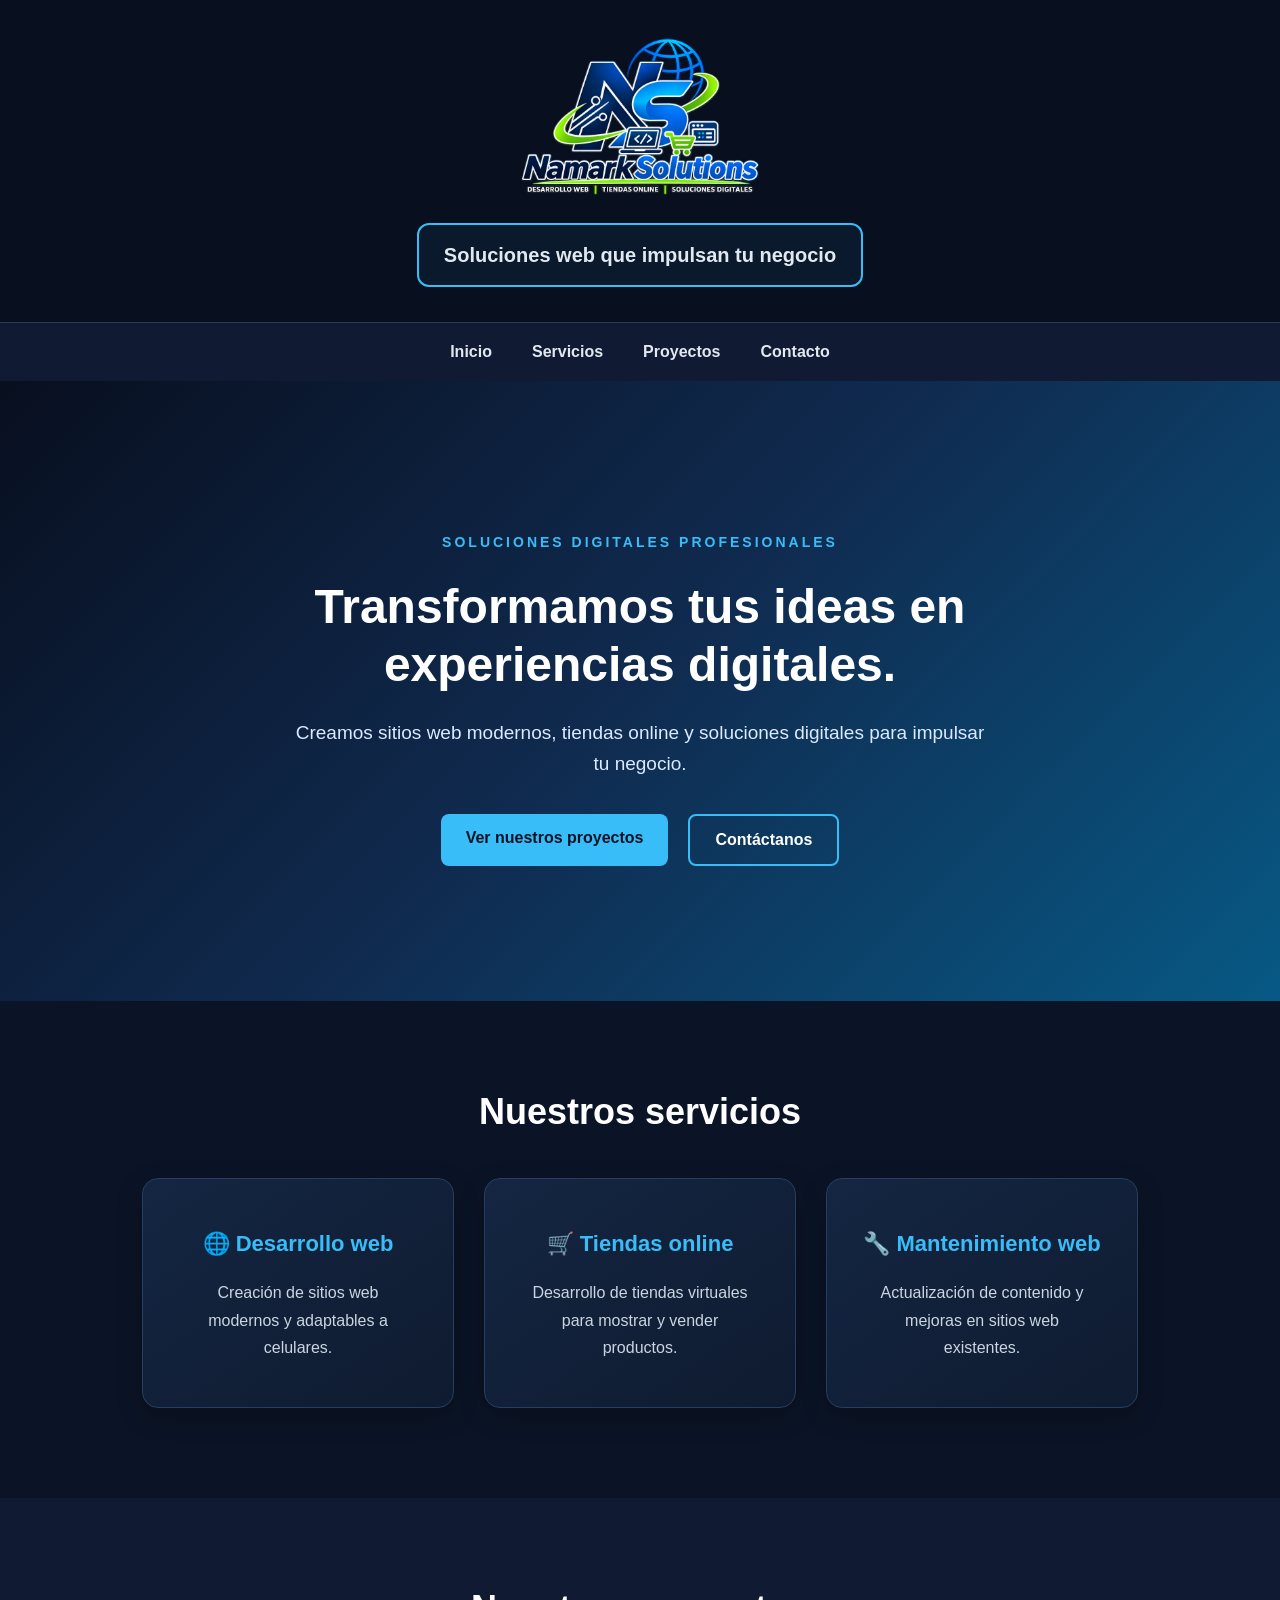
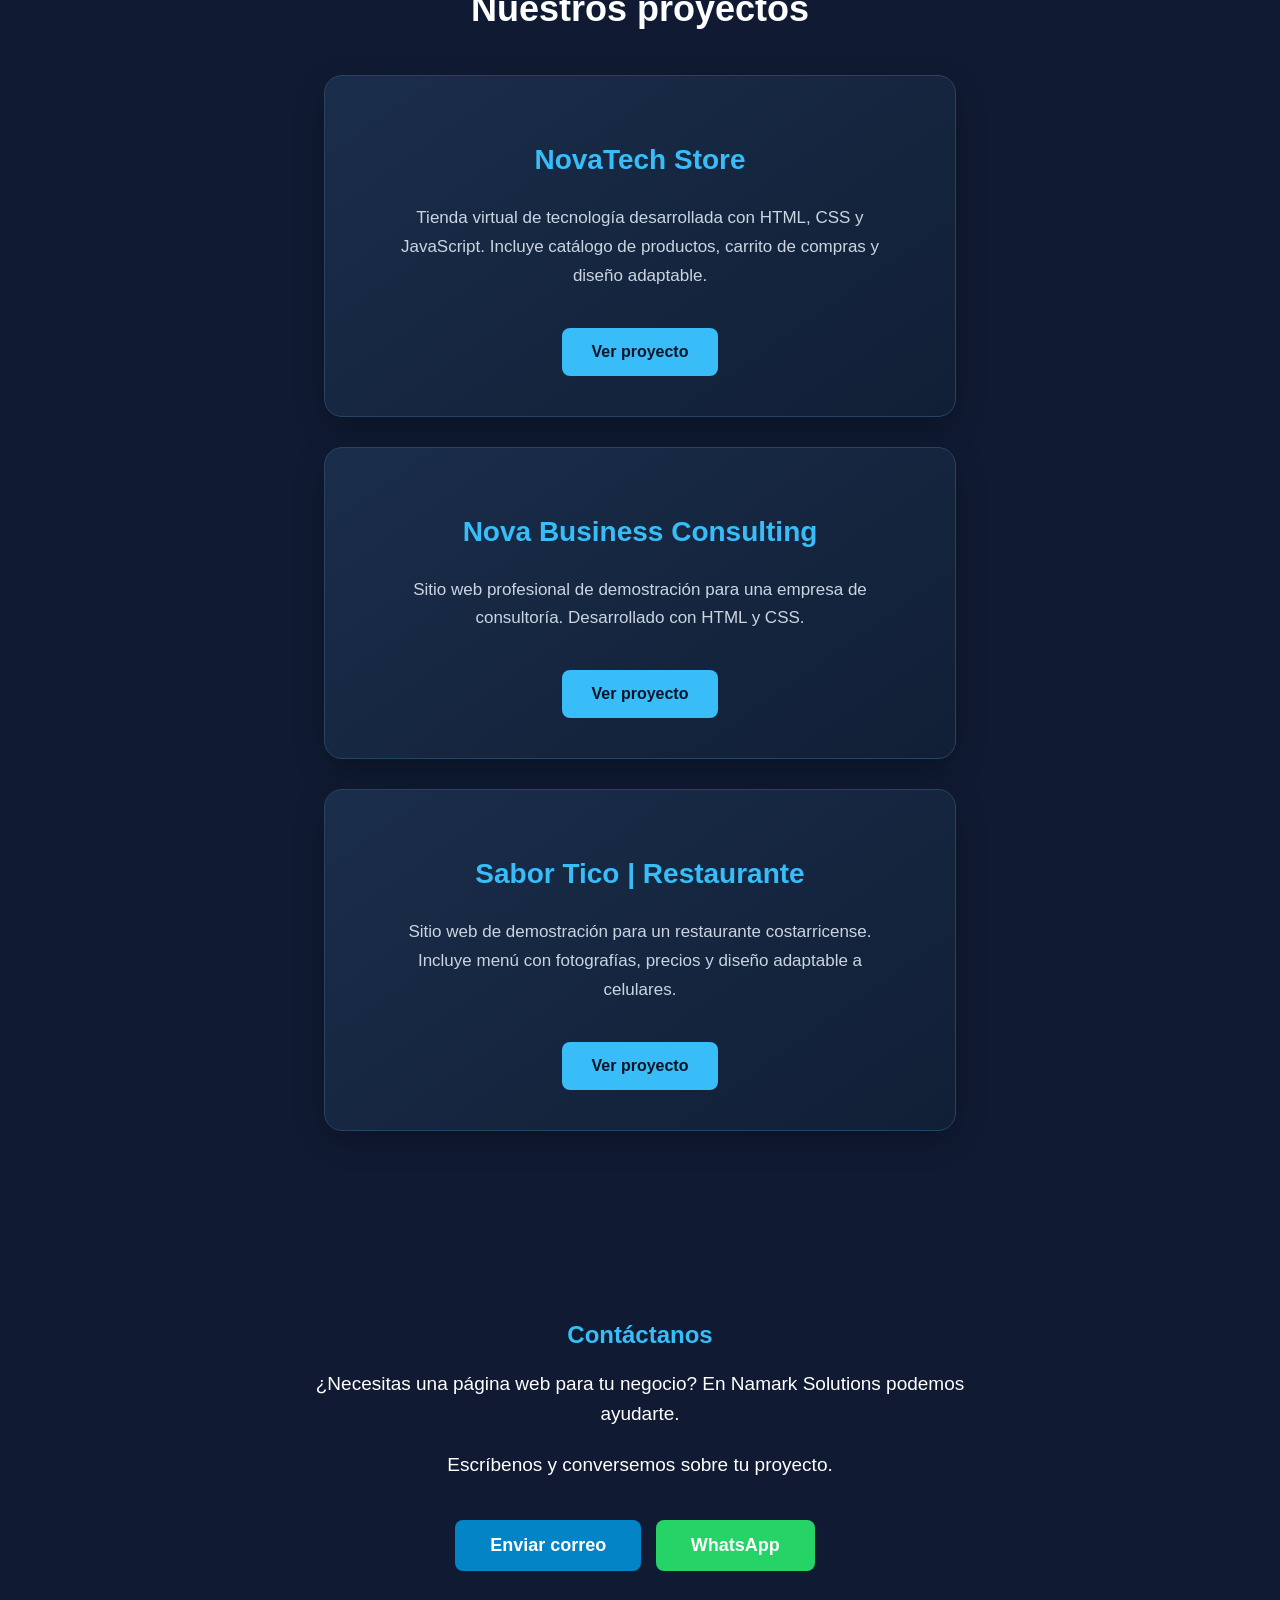
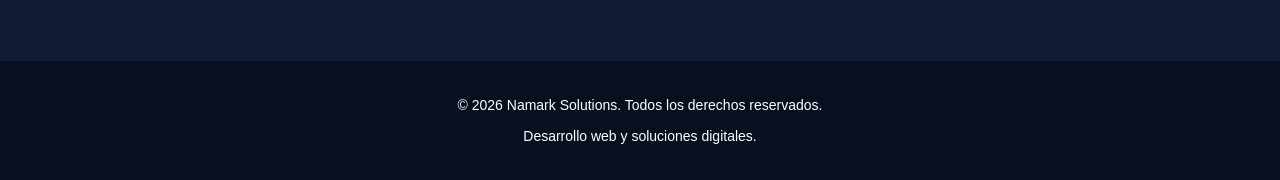
==== index.html @ 32bb74ec "Agregar Sabor Tico al portafolio principal" ====
<!DOCTYPE html>
<html lang="es">
<head>
    <meta charset="UTF-8">
    <meta name="viewport" content="width=device-width, initial-scale=1.0">
    <title>Namark Solutions | Desarrollo Web</title>
    <link rel="stylesheet" href="style.css">
</head>
<body>

    
<!-- Encabezado -->
<header>
    <img src="img/logo-namark.png"
         alt="Logotipo de Namark Solutions"
         class="logo">

    <h1>Namark Solutions</h1>
    <p>Soluciones web que impulsan tu negocio</p>
</header>


    <!-- Menú de navegación -->
    <nav>
        <a href="#inicio">Inicio</a>
        <a href="#servicios">Servicios</a>
        <a href="#proyectos">Proyectos</a>
        <a href="#contacto">Contacto</a>
    </nav>

    <main>

        <!-- Sección de inicio -->
       
<section id="inicio" class="hero">
    <div class="hero-contenido">

        <p class="hero-etiqueta">
            SOLUCIONES DIGITALES PROFESIONALES
        </p>

        <h2>
            Transformamos tus ideas
            en experiencias digitales.
        </h2>

        <p class="hero-descripcion">
            Creamos sitios web modernos, tiendas online
            y soluciones digitales para impulsar tu negocio.
        </p>

        <div class="hero-botones">
            <a href="#proyectos" class="btn-principal">
                Ver nuestros proyectos
            </a>

            <a href="#contacto" class="btn-secundario">
                Contáctanos
            </a>
        </div>

    </div>
</section>


        <!-- Nuestros servicios -->
        <section id="servicios">
            <h2>Nuestros servicios</h2>

            <div class="servicios-contenedor">

                <div class="servicio">
                    <h3>🌐 Desarrollo web</h3>
                    <p>
                        Creación de sitios web modernos
                        y adaptables a celulares.
                    </p>
                </div>

                <div class="servicio">
                    <h3>🛒 Tiendas online</h3>
                    <p>
                        Desarrollo de tiendas virtuales
                        para mostrar y vender productos.
                    </p>
                </div>

                <div class="servicio">
                    <h3>🔧 Mantenimiento web</h3>
                    <p>
                        Actualización de contenido y mejoras
                        en sitios web existentes.
                    </p>
                </div>

            </div>
        </section>

        <!-- Nuestros proyectos -->
        <section id="proyectos">
            <h2>Nuestros proyectos</h2>

            <div class="proyecto">
                <h3>NovaTech Store</h3>

                <p>
                    Tienda virtual de tecnología desarrollada
                    con HTML, CSS y JavaScript.
                    Incluye catálogo de productos,
                    carrito de compras y diseño adaptable.
                </p>

                <a href="https://markuh45.github.io/novatech-store/"
                   target="_blank"
                   rel="noopener noreferrer">
                    Ver proyecto
                </a>
            </div>

            <div class="proyecto">
    <h3>Nova Business Consulting</h3>

    <p>
        Sitio web profesional de demostración
        para una empresa de consultoría.
        Desarrollado con HTML y CSS.
    </p>

    <a href="proyecto-01/index.html"
       target="_blank"
       rel="noopener noreferrer">
        Ver proyecto
    </a>
</div>
<div class="proyecto">
    <h3>Sabor Tico | Restaurante</h3>
    <p>
        Sitio web de demostración para un restaurante
        costarricense. Incluye menú con fotografías,
        precios y diseño adaptable a celulares.
    </p>
    <a href="restaurante-demo/index.html"
       target="_blank"
       rel="noopener noreferrer">
        Ver proyecto
    </a>
</div>
        </section>

<!-- Sección de contacto -->
<section id="contacto">
    <h2>Contáctanos</h2>

    <p>
        ¿Necesitas una página web para tu negocio?
        En Namark Solutions podemos ayudarte.
    </p>

    <p>
        Escríbenos y conversemos sobre tu proyecto.
    </p>

    <a href="mailto:namarksolutions@gmail.com">
        Enviar correo
    </a>
    
<a href="https://wa.me/50684200561?text=Hola%2C%20me%20interesa%20conocer%20sus%20servicios."
   target="_blank"
   rel="noopener noreferrer"
   class="btn-whatsapp">
    WhatsApp
</a>

</section>

    </main>

<!-- Pie de página -->
<footer>
    <p>© 2026 Namark Solutions. Todos los derechos reservados.</p>
    <p>Desarrollo web y soluciones digitales.</p>
</footer>

</body>
</html>
---- style.css ----
/* =================================
   ESTILOS GENERALES
================================= */

body {
    margin: 0;
    font-family: Arial, sans-serif;
    background-color: #f3f6fb;
    color: #14213d;
    text-align: center;
}

p {
    font-size: 20px;
    line-height: 1.6;
    padding: 0 20px;
}


/* =================================
   ENCABEZADO
================================= */


header {
    background-color: #080f1f;
    padding: 30px 20px;
    text-align: center;
}

header .logo {
    display: block;
    width: 260px;
    max-width: 100%;
    height: auto;
    margin: 0 auto 15px;
}


header h1 {
    display: none;
    background: none;
    color: #38bdf8;
    font-size: 36px;
    padding: 10px;
    margin: 0;
    letter-spacing: 1px;
}

header p {
    color: #cbd5e1;
    font-size: 15px;
    margin: 5px 0;
}


/* =================================
   MENU DE NAVEGACION
================================= */

nav {
    background-color: #101b33;
    padding: 20px;
    display: flex;
    justify-content: center;
    gap: 40px;
    flex-wrap: wrap;
    border-top: 1px solid #263b5c;
}

nav a {
    color: #e2e8f0;
    text-decoration: none;
    font-size: 16px;
    font-weight: bold;
    transition: all 0.3s ease;
}

nav a:hover {
    color: #38bdf8;
    transform: translateY(-2px);
}


/* =================================
   PORTADA PROFESIONAL
================================= */

.hero {
    min-height: 480px;
    display: flex;
    align-items: center;
    justify-content: center;
    padding: 70px 25px;
    background: linear-gradient(135deg, #080f1f, #102b50, #075985);
    color: white;
}

.hero-contenido {
    max-width: 850px;
    margin: auto;
}

.hero-etiqueta {
    color: #38bdf8;
    font-size: 14px;
    font-weight: bold;
    letter-spacing: 3px;
}

.hero h2 {
    color: white;
    font-size: 48px;
    line-height: 1.2;
    margin: 25px 0;
}

.hero-descripcion {
    color: #dbeafe;
    font-size: 19px;
    max-width: 700px;
    margin: auto;
}

.hero-botones {
    display: flex;
    justify-content: center;
    gap: 20px;
    flex-wrap: wrap;
    margin-top: 35px;
}

.btn-principal,
.btn-secundario {
    display: inline-block;
    padding: 15px 25px;
    border-radius: 8px;
    text-decoration: none;
    font-weight: bold;
    transition: all 0.3s ease;
}

.btn-principal {
    background-color: #38bdf8;
    color: #081426;
}

.btn-principal:hover {
    background-color: #0ea5e9;
    transform: translateY(-3px);
}

.btn-secundario {
    border: 2px solid #38bdf8;
    color: white;
}

.btn-secundario:hover {
    background-color: #38bdf8;
    color: #081426;
}


/* =================================
   SERVICIOS
================================= */

#servicios {
    padding: 90px 20px;
    background-color: #0b1426;
}

#servicios h2 {
    color: #ffffff;
    font-size: 36px;
    margin-top: 0;
    margin-bottom: 45px;
}

.servicios-contenedor {
    display: flex;
    justify-content: center;
    gap: 30px;
    flex-wrap: wrap;
    max-width: 1100px;
    margin: auto;
}

.servicio {
    background: linear-gradient(145deg, #142642, #0f1b30);
    color: white;
    padding: 30px 25px;
    width: 260px;
    border: 1px solid #263e60;
    border-radius: 16px;
    box-shadow: 0 8px 25px rgba(0, 0, 0, 0.25);
    transition: all 0.3s ease;
}

.servicio:hover {
    transform: translateY(-8px);
    border-color: #38bdf8;
    box-shadow: 0 12px 30px rgba(56, 189, 248, 0.15);
}

.servicio h3 {
    color: #38bdf8;
    font-size: 22px;
}

.servicio p {
    color: #cbd5e1;
    font-size: 16px;
    line-height: 1.7;
}


/* =================================
   PORTAFOLIO
================================= */

#proyectos {
    padding: 90px 20px;
    background-color: #101b33;
}

#proyectos h2 {
    color: #ffffff;
    font-size: 36px;
    margin-top: 0;
    margin-bottom: 45px;
}

.proyecto {
    background: linear-gradient(145deg, #1a2d4a, #111f36);
    color: white;
    max-width: 550px;
    margin: 30px auto;
    padding: 40px;
    border: 1px solid #294363;
    border-radius: 18px;
    box-shadow: 0 10px 30px rgba(0, 0, 0, 0.3);
    transition: all 0.3s ease;
}

.proyecto:hover {
    transform: translateY(-7px);
    border-color: #38bdf8;
}

.proyecto h3 {
    color: #38bdf8;
    font-size: 28px;
}

.proyecto p {
    color: #cbd5e1;
    font-size: 17px;
    line-height: 1.7;
}

.proyecto a {
    display: inline-block;
    background-color: #38bdf8;
    color: #081426;
    padding: 15px 30px;
    border-radius: 8px;
    text-decoration: none;
    font-weight: bold;
    margin-top: 20px;
    transition: all 0.3s ease;
}

.proyecto a:hover {
    background-color: #0ea5e9;
    transform: translateY(-3px);
}


/* =================================
   CONTACTO
================================= */

#contacto {
    background-color: #101b33;
    color: white;
    padding: 70px 20px;
    text-align: center;
}

#contacto h2 {
    color: #38bdf8;
    margin-top: 0;
}

#contacto p {
    font-size: 19px;
    max-width: 650px;
    margin: 20px auto;
}

#contacto a {
    display: inline-block;
    background-color: #0284c7;
    color: white;
    padding: 15px 35px;
    margin-top: 20px;
    border-radius: 8px;
    text-decoration: none;
    font-size: 18px;
    font-weight: bold;
    transition: background-color 0.3s;
}

#contacto a:hover {
    background-color: #0369a1;
}

/* =================================
   PIE DE PAGINA
================================= */

footer {
    background-color: #080f1f;
    color: #ffffff;
    padding: 25px 20px;
    text-align: center;
}

footer p {
    font-size: 14px;
    margin: 8px 0;
}

/* =================================
   DISEÑO PARA CELULARES
================================= */

@media (max-width: 600px) {

    header h1 {
        font-size: 29px;
    }

    nav {
        gap: 15px;
        padding: 15px 10px;
    }

    nav a {
        font-size: 14px;
    }

    .hero {
        min-height: 400px;
        padding: 50px 15px;
    }

    .hero h2 {
        font-size: 34px;
    }

    .hero-descripcion {
        font-size: 16px;
    }

    #servicios,
    #proyectos {
        padding: 55px 15px;
    }

    .servicio {
        width: 100%;
        max-width: 300px;
        box-sizing: border-box;
    }

    .proyecto {
        padding: 25px 15px;
        box-sizing: border-box;
    }

    #contacto {
        padding: 50px 15px;
    }

}


/* BOTON DE WHATSAPP */

.btn-whatsapp {
    display: inline-block;
    background-color: #25d366 !important;
    background-color: #25d366;
    color: #ffffff;
    padding: 15px 35px;
    margin: 20px 10px;
    border-radius: 8px;
    text-decoration: none;
    font-size: 18px;
    font-weight: bold;
    transition: all 0.3s ease;
}

.btn-whatsapp:hover {
    background-color: #128c4a;
    transform: translateY(-3px);
}



/* ANIMACION DEL ESLOGAN */

header p {
    color: #38bdf8;
    font-weight: bold;
    animation: brilloEslogan 3s ease-in-out infinite;
}


/* ESLOGAN CON BORDE BRILLANTE */

header p {
    display: inline-block;
    font-size: 20px;
    font-weight: bold;
    color: #e2e8f0;
    padding: 14px 25px;
    border: 2px solid #38bdf8;
    border-radius: 12px;
    background-color: rgba(56, 189, 248, 0.06);
    animation: brilloEslogan 3s ease-in-out infinite;
}

@keyframes brilloEslogan {
    0%, 100% {
        color: #cbd5e1;
        border-color: #e2e8f0;
        box-shadow: 0 0 5px rgba(56, 189, 248, 0.2);
        text-shadow: none;
    }

    50% {
        color: #e2e8f0;
        border-color: #e2e8f0;
        box-shadow:
            0 0 12px rgba(56, 189, 248, 0.7),
            0 0 25px rgba(56, 189, 248, 0.3);
        text-shadow: 0 0 10px rgba(56, 189, 248, 0.7);
    }
}

/* EFECTO AL ACERCAR EL MOUSE */

header p {
    cursor: default;
    transition:
        transform 0.35s ease,
        background-color 0.35s ease,
        border-color 0.35s ease;
}

header p:hover {
    transform: scale(1.08);
   background-color: #172b4d;
    border-color: #a5b4fc;
    box-shadow:
        0 0 20px rgba(34, 211, 238, 0.8),
        0 0 40px rgba(56, 189, 248, 0.4);
    animation-play-state: paused;
    color: #ffffff;
    text-shadow: 0 0 12px #38bdf8;
}

/* MOVIMIENTO REDUCIDO */

@media (prefers-reduced-motion: reduce) {
    header p {
        transition: none;
    }

    header p:hover {
        transform: none;
    }
}


/* RESPETAR PREFERENCIAS DE MOVIMIENTO */

@media (prefers-reduced-motion: reduce) {
    header p {
        animation: none;
    }
}
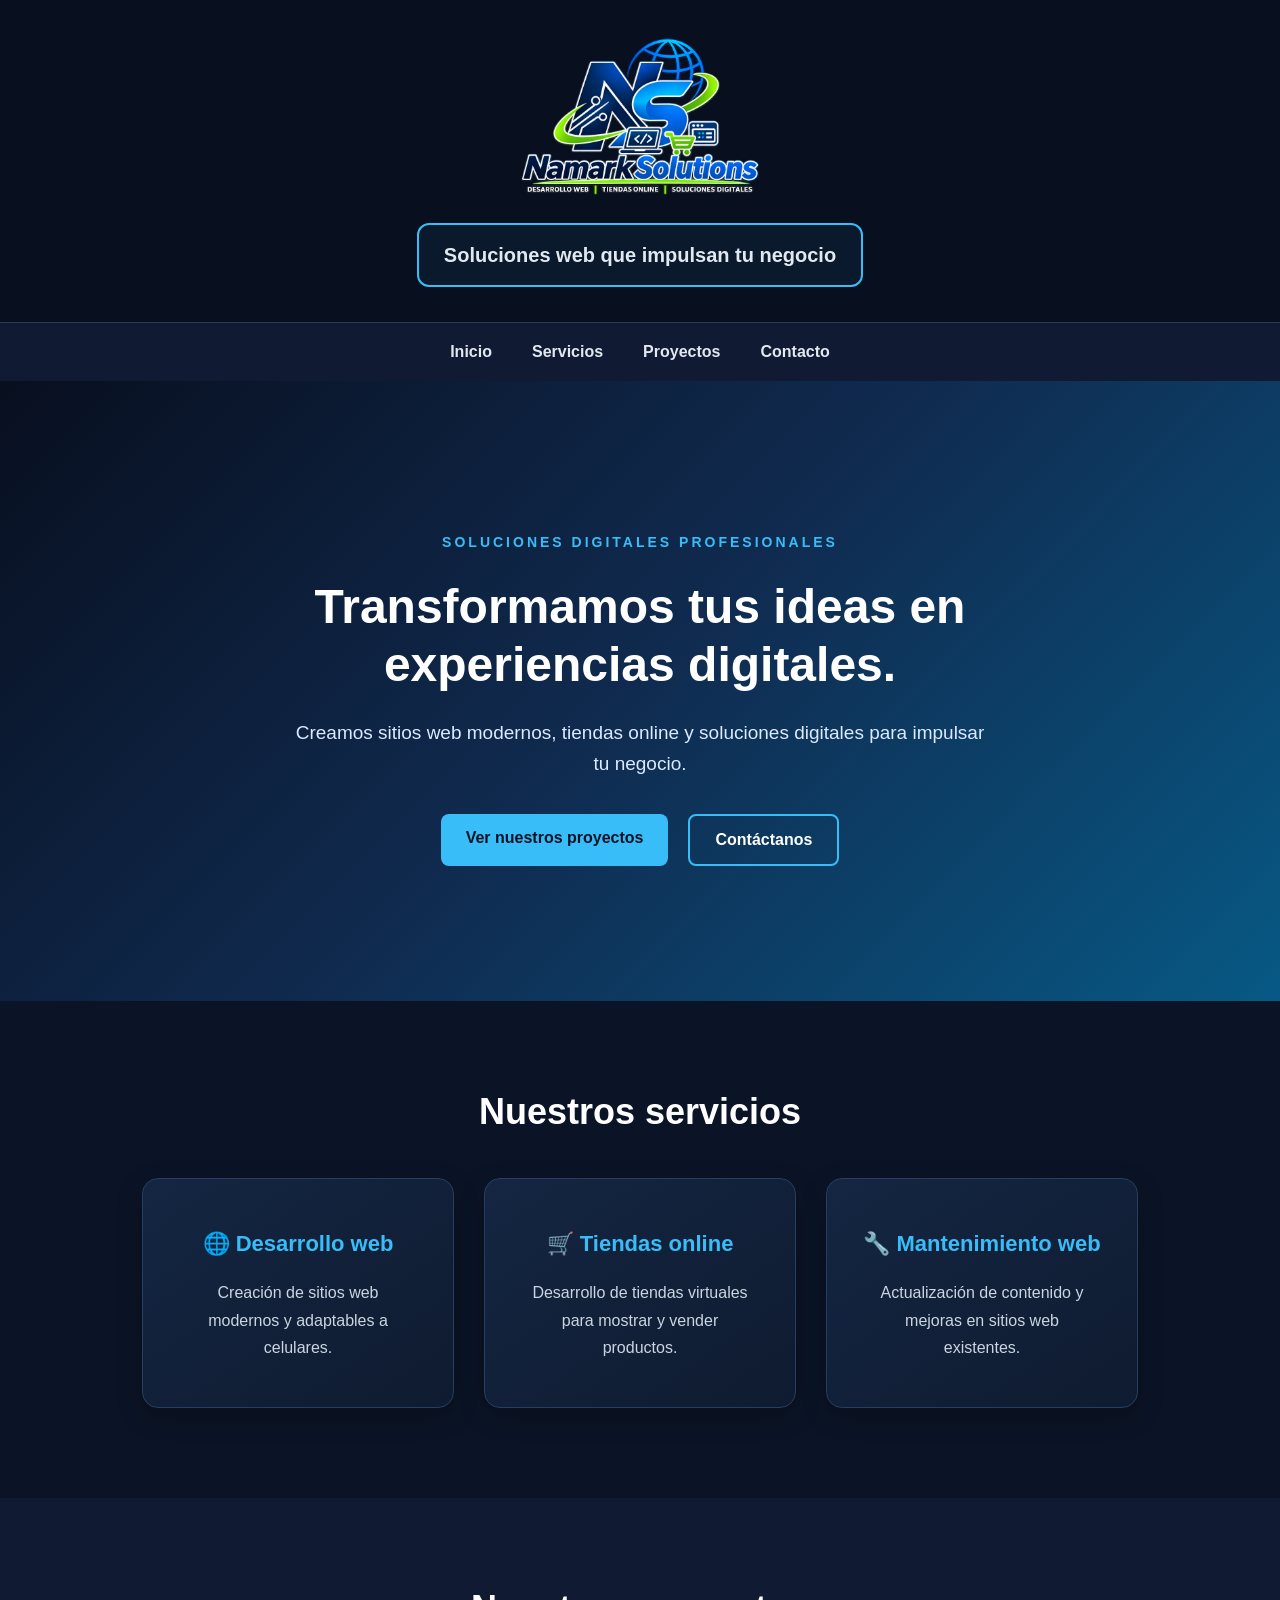
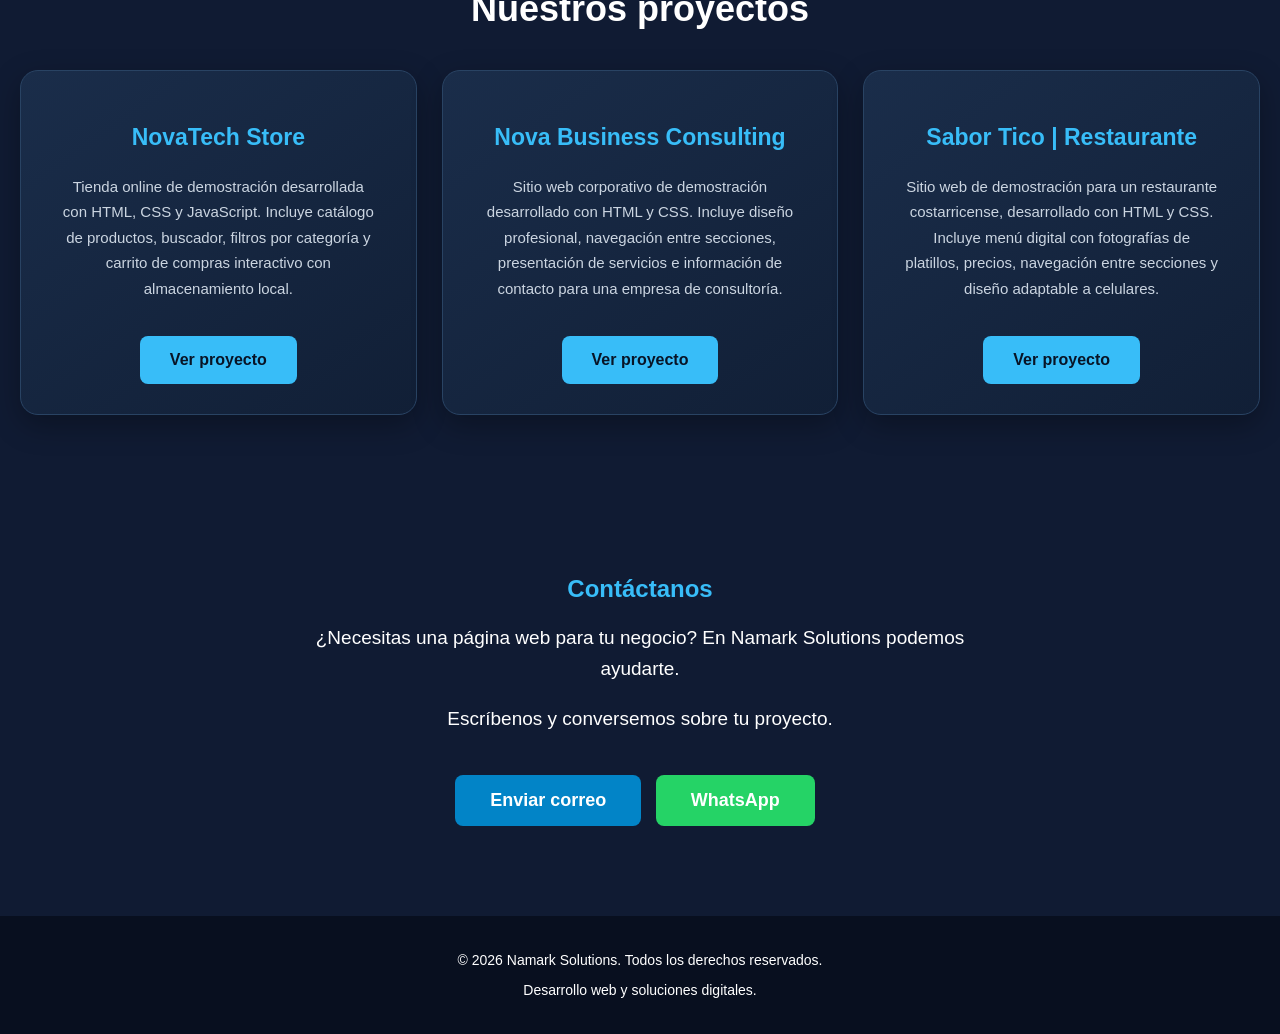
==== commit 7b5d8b2d: "Mejorar descripciones de proyectos del portafolio" ====
--- a/index.html
+++ b/index.html
@@ -104,12 +104,14 @@
             <div class="proyecto">
                 <h3>NovaTech Store</h3>
 
-                <p>
-                    Tienda virtual de tecnología desarrollada
-                    con HTML, CSS y JavaScript.
-                    Incluye catálogo de productos,
-                    carrito de compras y diseño adaptable.
-                </p>
+                
+                  <p>
+    Tienda online de demostración desarrollada con HTML,
+    CSS y JavaScript. Incluye catálogo de productos,
+    buscador, filtros por categoría y carrito de compras
+    interactivo con almacenamiento local.
+</p>
+            
 
                 <a href="https://markuh45.github.io/novatech-store/"
                    target="_blank"
@@ -122,10 +124,11 @@
     <h3>Nova Business Consulting</h3>
 
     <p>
-        Sitio web profesional de demostración
-        para una empresa de consultoría.
-        Desarrollado con HTML y CSS.
-    </p>
+    Sitio web corporativo de demostración desarrollado
+    con HTML y CSS. Incluye diseño profesional,
+    navegación entre secciones, presentación de servicios
+    e información de contacto para una empresa de consultoría.
+</p>
 
     <a href="proyecto-01/index.html"
        target="_blank"
@@ -135,11 +138,13 @@
 </div>
 <div class="proyecto">
     <h3>Sabor Tico | Restaurante</h3>
-    <p>
-        Sitio web de demostración para un restaurante
-        costarricense. Incluye menú con fotografías,
-        precios y diseño adaptable a celulares.
-    </p>
+   <p>
+    Sitio web de demostración para un restaurante
+    costarricense, desarrollado con HTML y CSS.
+    Incluye menú digital con fotografías de platillos,
+    precios, navegación entre secciones y diseño
+    adaptable a celulares.
+</p>
     <a href="restaurante-demo/index.html"
        target="_blank"
        rel="noopener noreferrer">
--- a/style.css
+++ b/style.css
@@ -276,7 +276,51 @@
     background-color: #0ea5e9;
     transform: translateY(-3px);
 }
-
+/* CUADRICULA RESPONSIVE DEL PORTAFOLIO */
+
+#proyectos {
+    display: grid;
+    grid-template-columns: repeat(3, minmax(0, 1fr));
+    gap: 25px;
+    align-items: stretch;
+}
+
+#proyectos h2 {
+    grid-column: 1 / -1;
+    margin-bottom: 15px;
+}
+
+.proyecto {
+    max-width: none;
+    width: auto;
+    min-width: 0;
+    margin: 0;
+    padding: 30px 20px;
+}
+
+.proyecto h3 {
+    font-size: 23px;
+}
+
+.proyecto p {
+    font-size: 15px;
+}
+
+/* TABLETAS */
+
+@media (max-width: 900px) {
+    #proyectos {
+        grid-template-columns: repeat(2, minmax(0, 1fr));
+    }
+}
+
+/* CELULARES */
+
+@media (max-width: 600px) {
+    #proyectos {
+        grid-template-columns: 1fr;
+    }
+}
 
 /* =================================
    CONTACTO
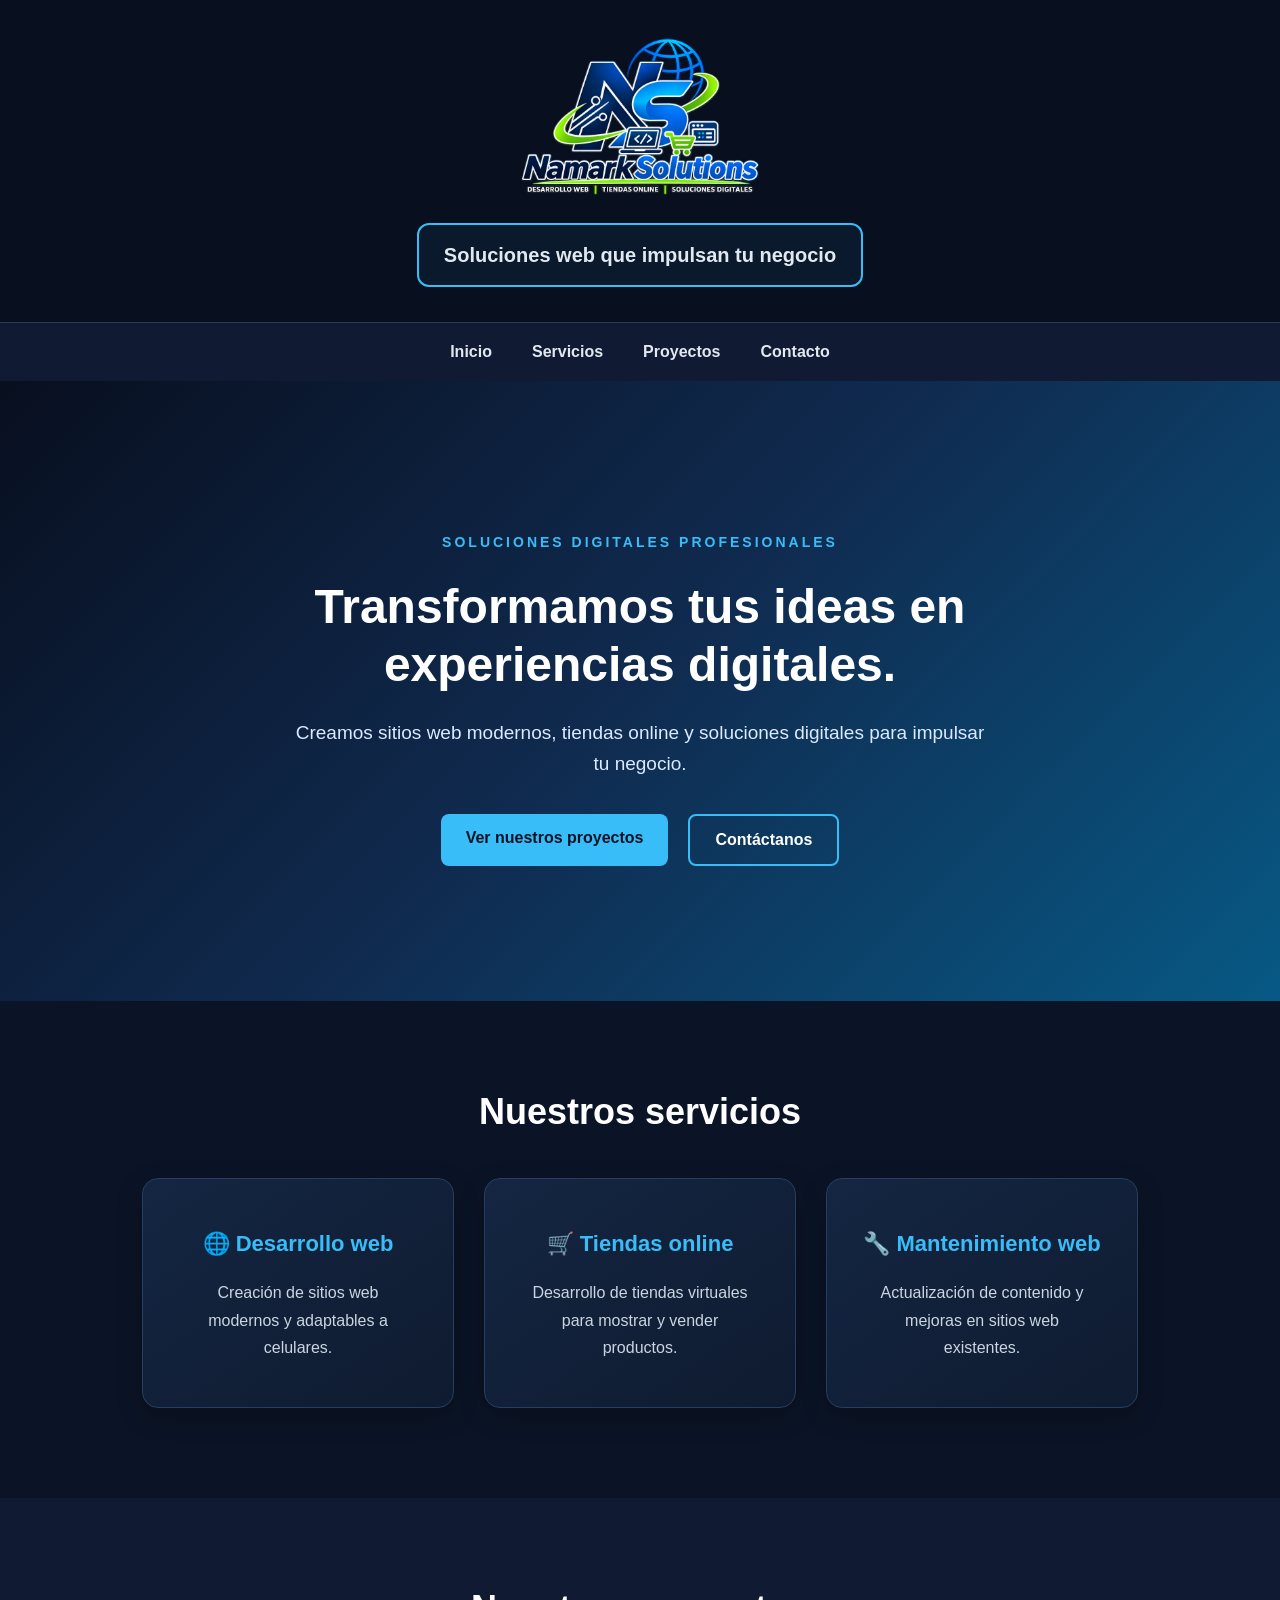
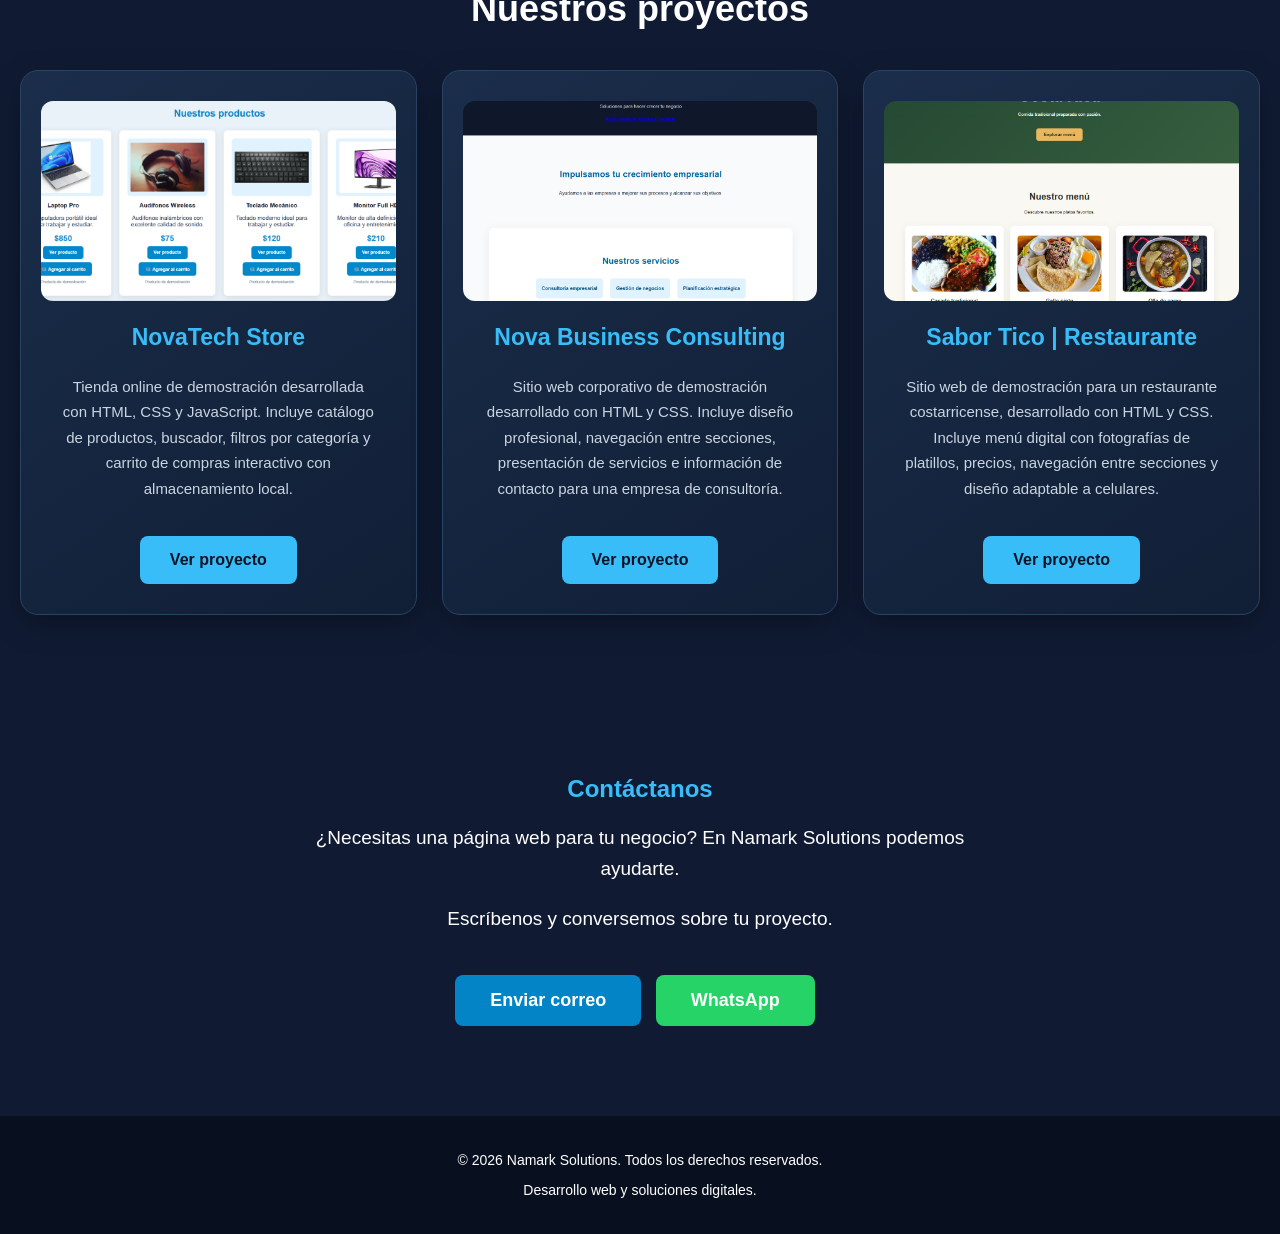
==== commit ed4c3b22: "Agregar imagenes al portafolio de Namark Solutions" ====
--- a/index.html
+++ b/index.html
@@ -3,7 +3,7 @@
 <html lang="es">
 <head>
     <meta charset="UTF-8">
-    <meta name="viewport" content="width=device-width, initial-scale=1.0">
+    <meta name="viewport" contegit status --shortnt="width=device-width, initial-scale=1.0">
     <title>Namark Solutions | Desarrollo Web</title>
     <link rel="stylesheet" href="style.css">
 </head>
@@ -97,62 +97,89 @@
             </div>
         </section>
 
-        <!-- Nuestros proyectos -->
-        <section id="proyectos">
-            <h2>Nuestros proyectos</h2>
-
-            <div class="proyecto">
-                <h3>NovaTech Store</h3>
-
-                
-                  <p>
-    Tienda online de demostración desarrollada con HTML,
-    CSS y JavaScript. Incluye catálogo de productos,
-    buscador, filtros por categoría y carrito de compras
-    interactivo con almacenamiento local.
-</p>
-            
-
-                <a href="https://markuh45.github.io/novatech-store/"
-                   target="_blank"
-                   rel="noopener noreferrer">
-                    Ver proyecto
-                </a>
-            </div>
-
-            <div class="proyecto">
+      
+        
+<!-- Nuestros proyectos -->
+<section id="proyectos">
+    <h2>Nuestros proyectos</h2>
+
+    <!-- Proyecto 1 -->
+<div class="proyecto">
+    <img src="img/novatech-store.png"
+         alt="Vista previa de NovaTech Store"
+         class="proyecto-imagen">
+
+    <h3>NovaTech Store</h3>
+
+   
+
+        <p>
+            Tienda online de demostración desarrollada con HTML,
+            CSS y JavaScript. Incluye catálogo de productos,
+            buscador, filtros por categoría y carrito de compras
+            interactivo con almacenamiento local.
+        </p>
+
+        <a href="https://markuh45.github.io/novatech-store/"
+           target="_blank"
+           rel="noopener noreferrer">
+            Ver proyecto
+        </a>
+    </div>
+
+    
+
+<!-- Proyecto 2 -->
+<div class="proyecto">
+    <img src="img/nova-business.png"
+         alt="Vista previa de Nova Business Consulting"
+         class="proyecto-imagen">
+
     <h3>Nova Business Consulting</h3>
 
-    <p>
-    Sitio web corporativo de demostración desarrollado
-    con HTML y CSS. Incluye diseño profesional,
-    navegación entre secciones, presentación de servicios
-    e información de contacto para una empresa de consultoría.
-</p>
-
-    <a href="proyecto-01/index.html"
-       target="_blank"
-       rel="noopener noreferrer">
-        Ver proyecto
-    </a>
-</div>
+
+        <p>
+            Sitio web corporativo de demostración desarrollado
+            con HTML y CSS. Incluye diseño profesional,
+            navegación entre secciones, presentación de servicios
+            e información de contacto para una empresa de consultoría.
+        </p>
+
+        <a href="proyecto-01/index.html"
+           target="_blank"
+           rel="noopener noreferrer">
+            Ver proyecto
+        </a>
+    </div>
+
+    
+<!-- Proyecto 3 -->
 <div class="proyecto">
+    <img src="img/restaurante-tico.png"
+         alt="Vista previa de Sabor Tico Restaurante"
+         class="proyecto-imagen">
+
     <h3>Sabor Tico | Restaurante</h3>
-   <p>
-    Sitio web de demostración para un restaurante
-    costarricense, desarrollado con HTML y CSS.
-    Incluye menú digital con fotografías de platillos,
-    precios, navegación entre secciones y diseño
-    adaptable a celulares.
-</p>
-    <a href="restaurante-demo/index.html"
-       target="_blank"
-       rel="noopener noreferrer">
-        Ver proyecto
-    </a>
-</div>
-        </section>
-
+
+
+        <p>
+            Sitio web de demostración para un restaurante
+            costarricense, desarrollado con HTML y CSS.
+            Incluye menú digital con fotografías de platillos,
+            precios, navegación entre secciones y diseño
+            adaptable a celulares.
+        </p>
+
+        <a href="restaurante-demo/index.html"
+           target="_blank"
+           rel="noopener noreferrer">
+            Ver proyecto
+        </a>
+    </div>
+
+</section>
+
+           
 <!-- Sección de contacto -->
 <section id="contacto">
     <h2>Contáctanos</h2>
--- a/style.css
+++ b/style.css
@@ -540,3 +540,22 @@
 }
 
 
+
+/* IMAGEN RESPONSIVE DEL PORTAFOLIO */
+
+.proyecto-imagen {
+    display: block;
+    width: 100%;
+    max-width: 100%;
+    height: 200px;
+    object-fit: cover;
+    border-radius: 12px;
+    margin-bottom: 20px;
+}
+
+.proyecto {
+    box-sizing: border-box;
+    overflow: hidden;
+}
+
+
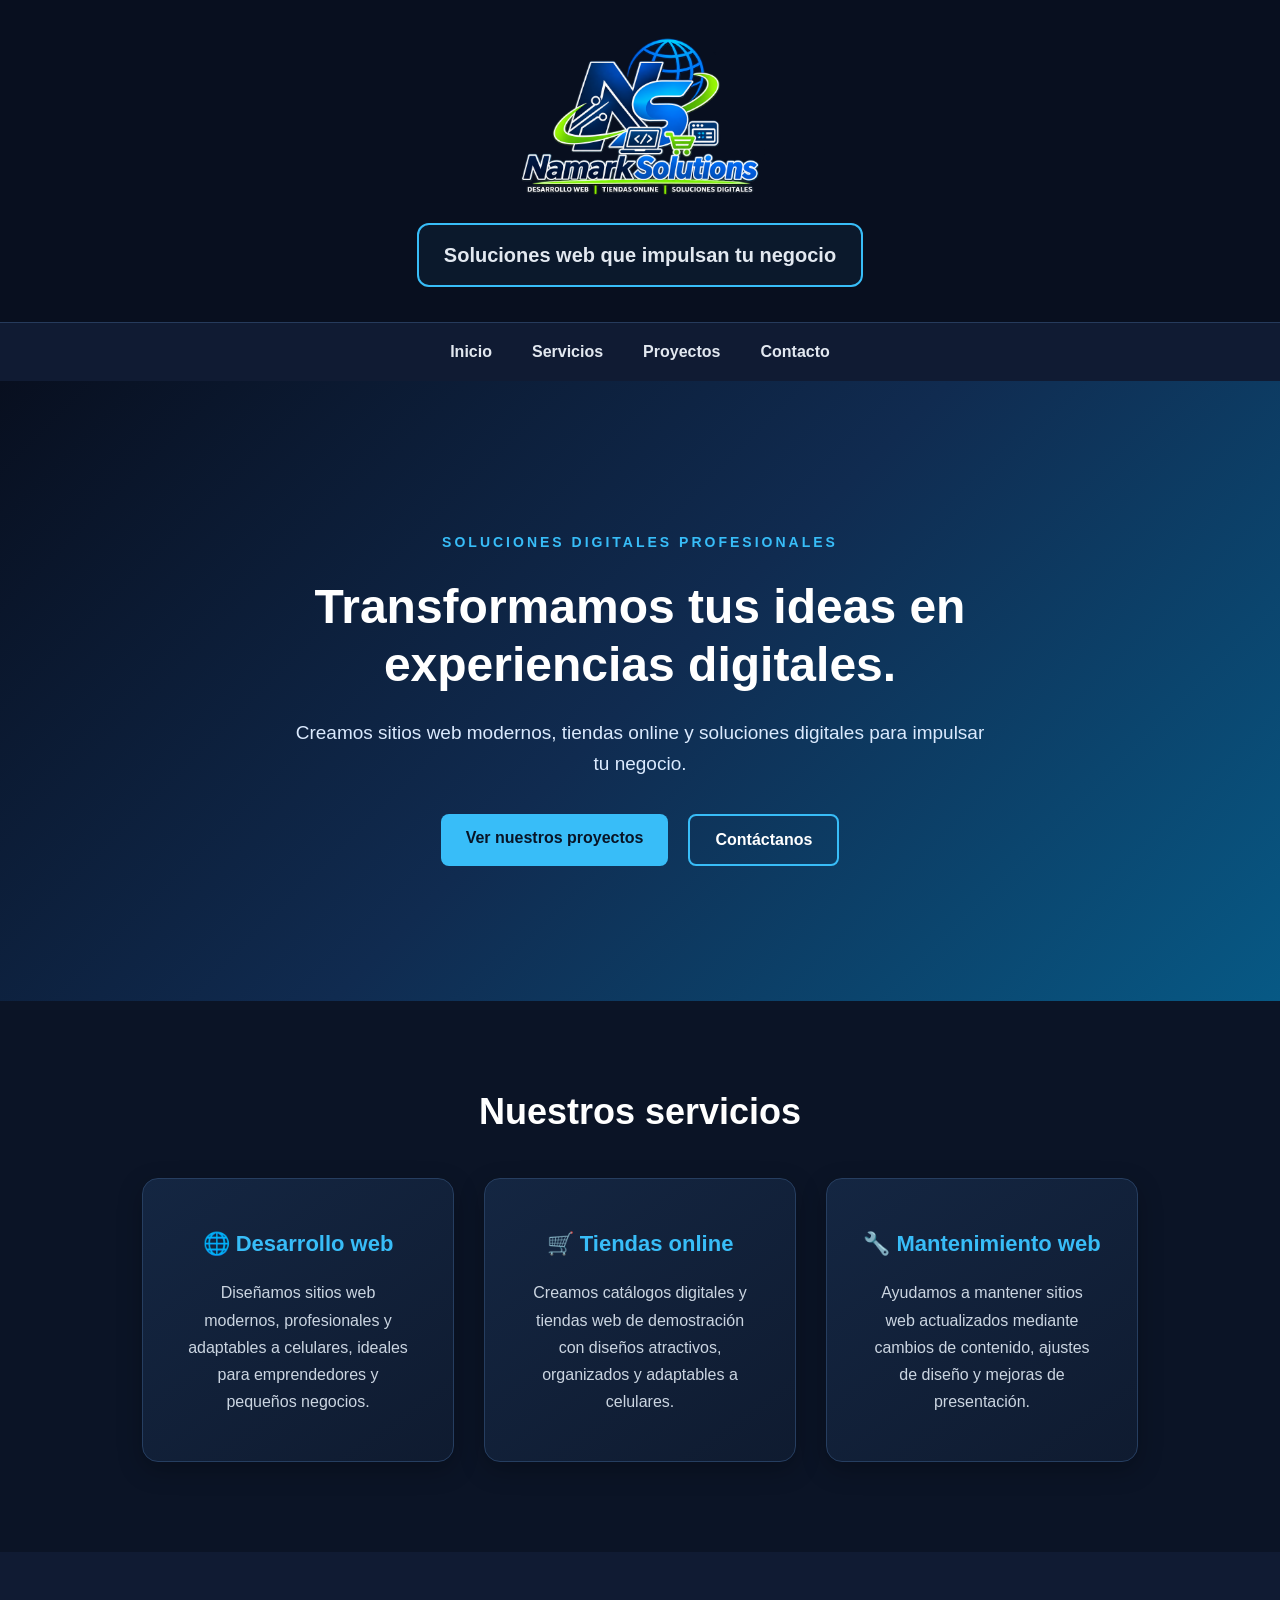
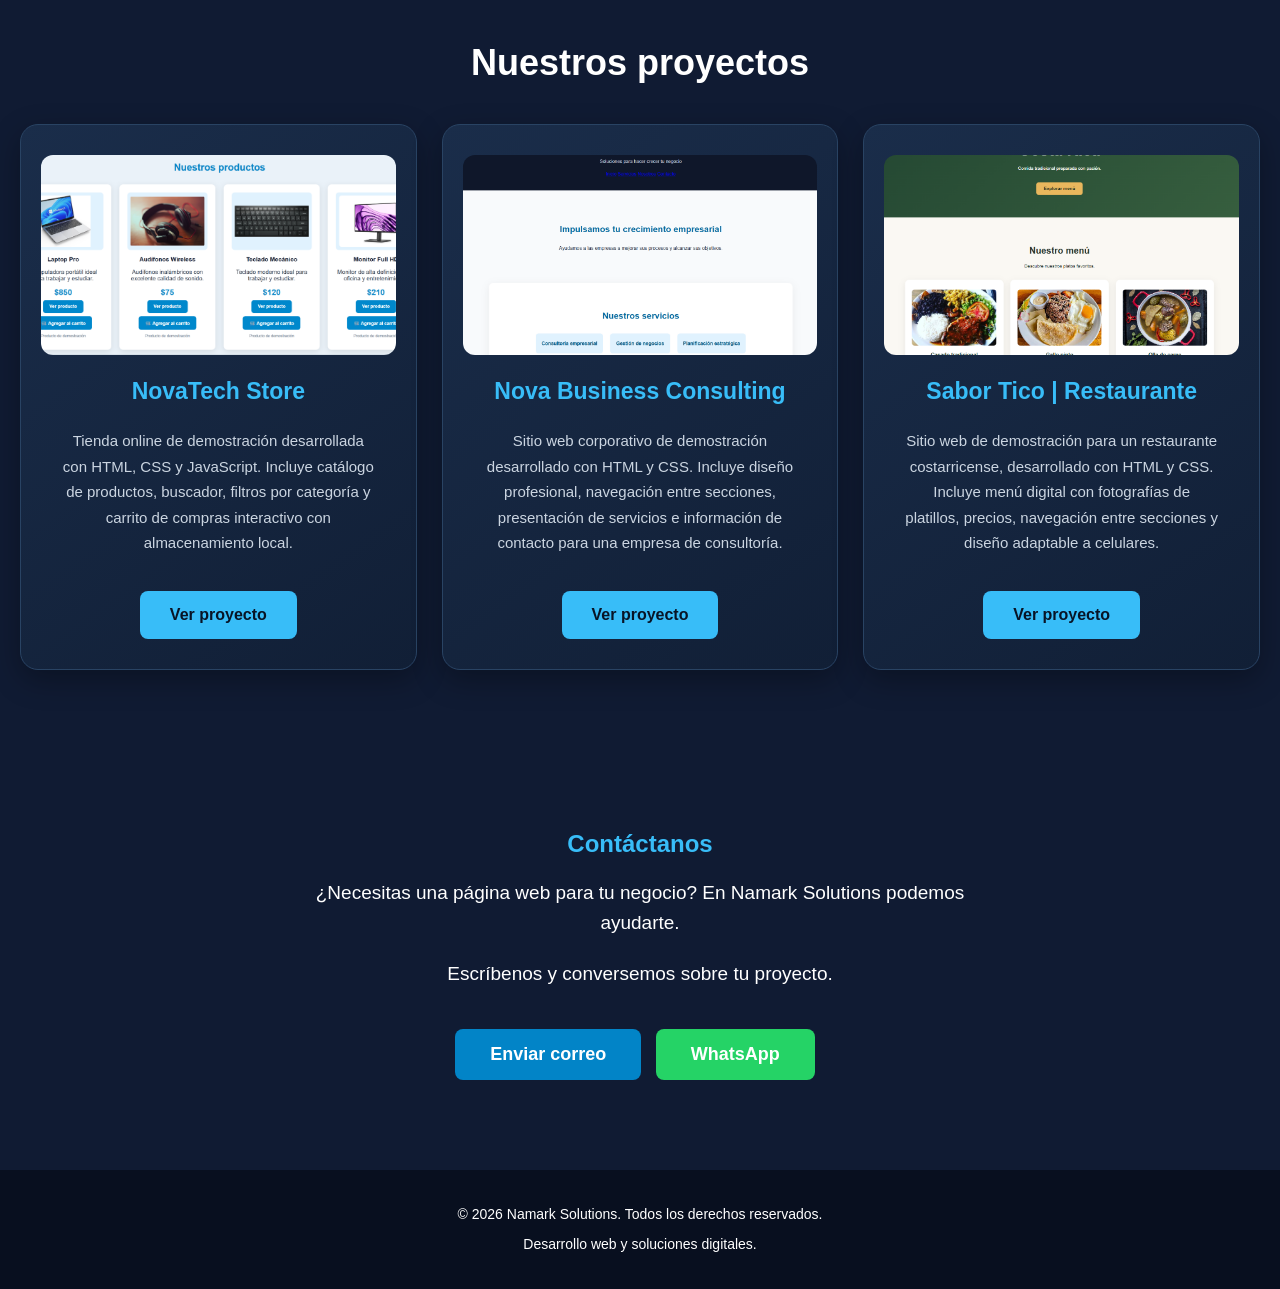
==== commit 1dc8403c: "Mejorar descripciones de servicios de Namark Solutions" ====
--- a/index.html
+++ b/index.html
@@ -3,7 +3,9 @@
 <html lang="es">
 <head>
     <meta charset="UTF-8">
-    <meta name="viewport" contegit status --shortnt="width=device-width, initial-scale=1.0">
+    
+<meta name="viewport" content="width=device-width, initial-scale=1.0">
+
     <title>Namark Solutions | Desarrollo Web</title>
     <link rel="stylesheet" href="style.css">
 </head>
@@ -73,25 +75,28 @@
                 <div class="servicio">
                     <h3>🌐 Desarrollo web</h3>
                     <p>
-                        Creación de sitios web modernos
-                        y adaptables a celulares.
+                       Diseñamos sitios web modernos, profesionales
+y adaptables a celulares, ideales para
+emprendedores y pequeños negocios.
                     </p>
                 </div>
 
                 <div class="servicio">
                     <h3>🛒 Tiendas online</h3>
                     <p>
-                        Desarrollo de tiendas virtuales
-                        para mostrar y vender productos.
+                        Creamos catálogos digitales y tiendas web
+de demostración con diseños atractivos,
+organizados y adaptables a celulares.
                     </p>
                 </div>
 
                 <div class="servicio">
                     <h3>🔧 Mantenimiento web</h3>
-                    <p>
-                        Actualización de contenido y mejoras
-                        en sitios web existentes.
-                    </p>
+                   <p>
+    Ayudamos a mantener sitios web actualizados
+    mediante cambios de contenido, ajustes de diseño
+    y mejoras de presentación.
+</p>
                 </div>
 
             </div>
@@ -160,6 +165,7 @@
          class="proyecto-imagen">
 
     <h3>Sabor Tico | Restaurante</h3>
+
 
 
         <p>
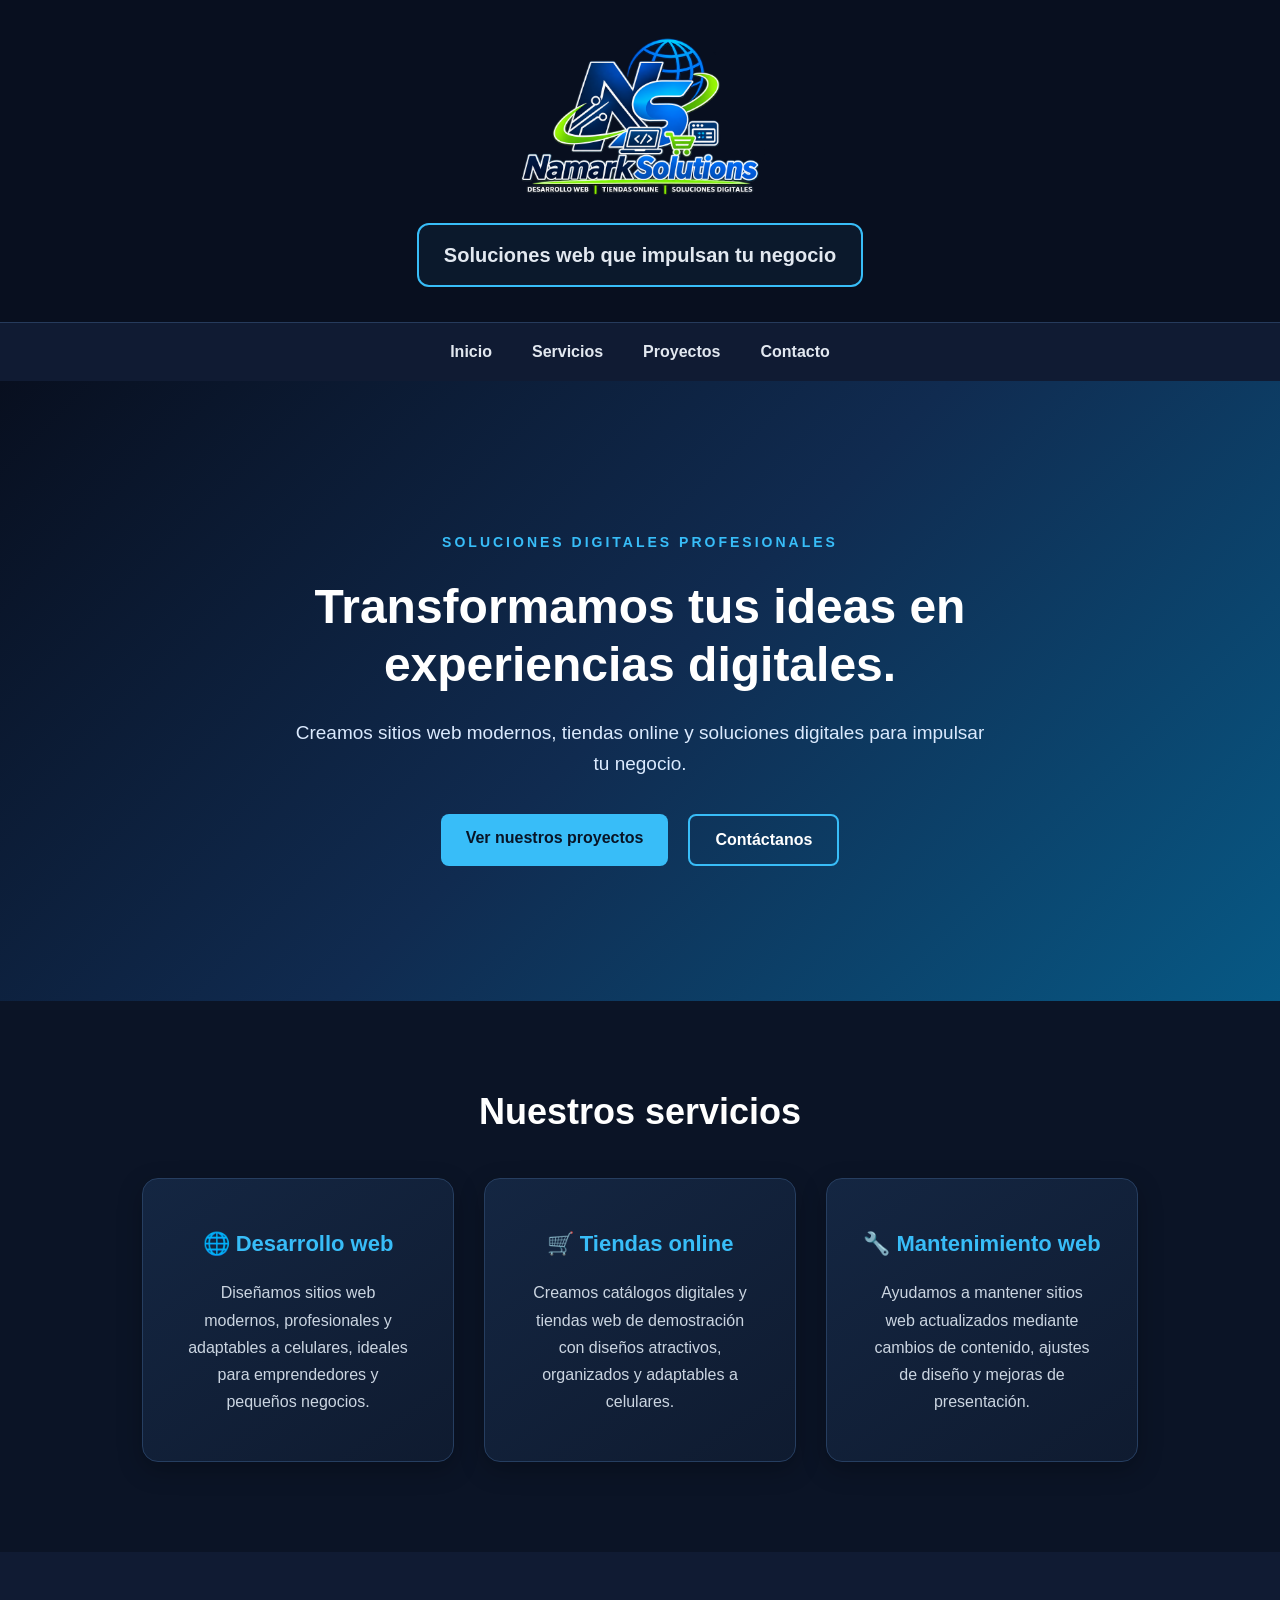
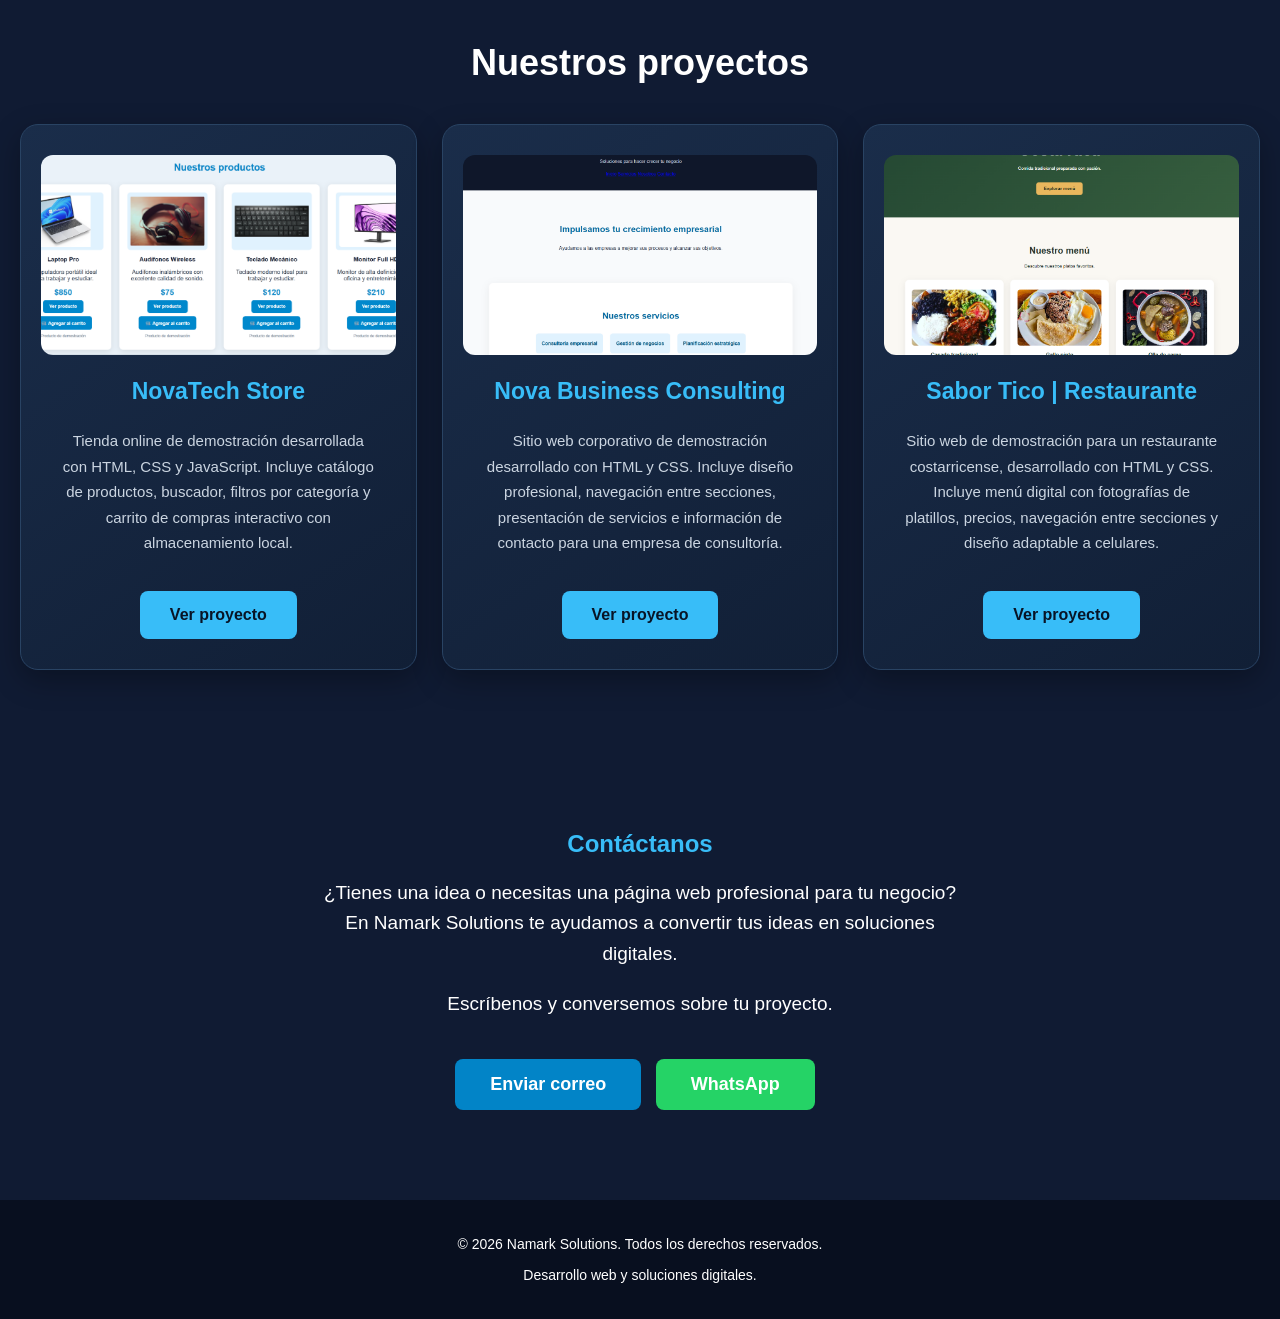
==== commit f5d7aa95: "Mejorar mensaje de contacto de Namark Solutions" ====
--- a/index.html
+++ b/index.html
@@ -191,9 +191,11 @@
     <h2>Contáctanos</h2>
 
     <p>
-        ¿Necesitas una página web para tu negocio?
-        En Namark Solutions podemos ayudarte.
-    </p>
+    ¿Tienes una idea o necesitas una página web
+    profesional para tu negocio?
+    En Namark Solutions te ayudamos a convertir
+    tus ideas en soluciones digitales.
+</p>
 
     <p>
         Escríbenos y conversemos sobre tu proyecto.
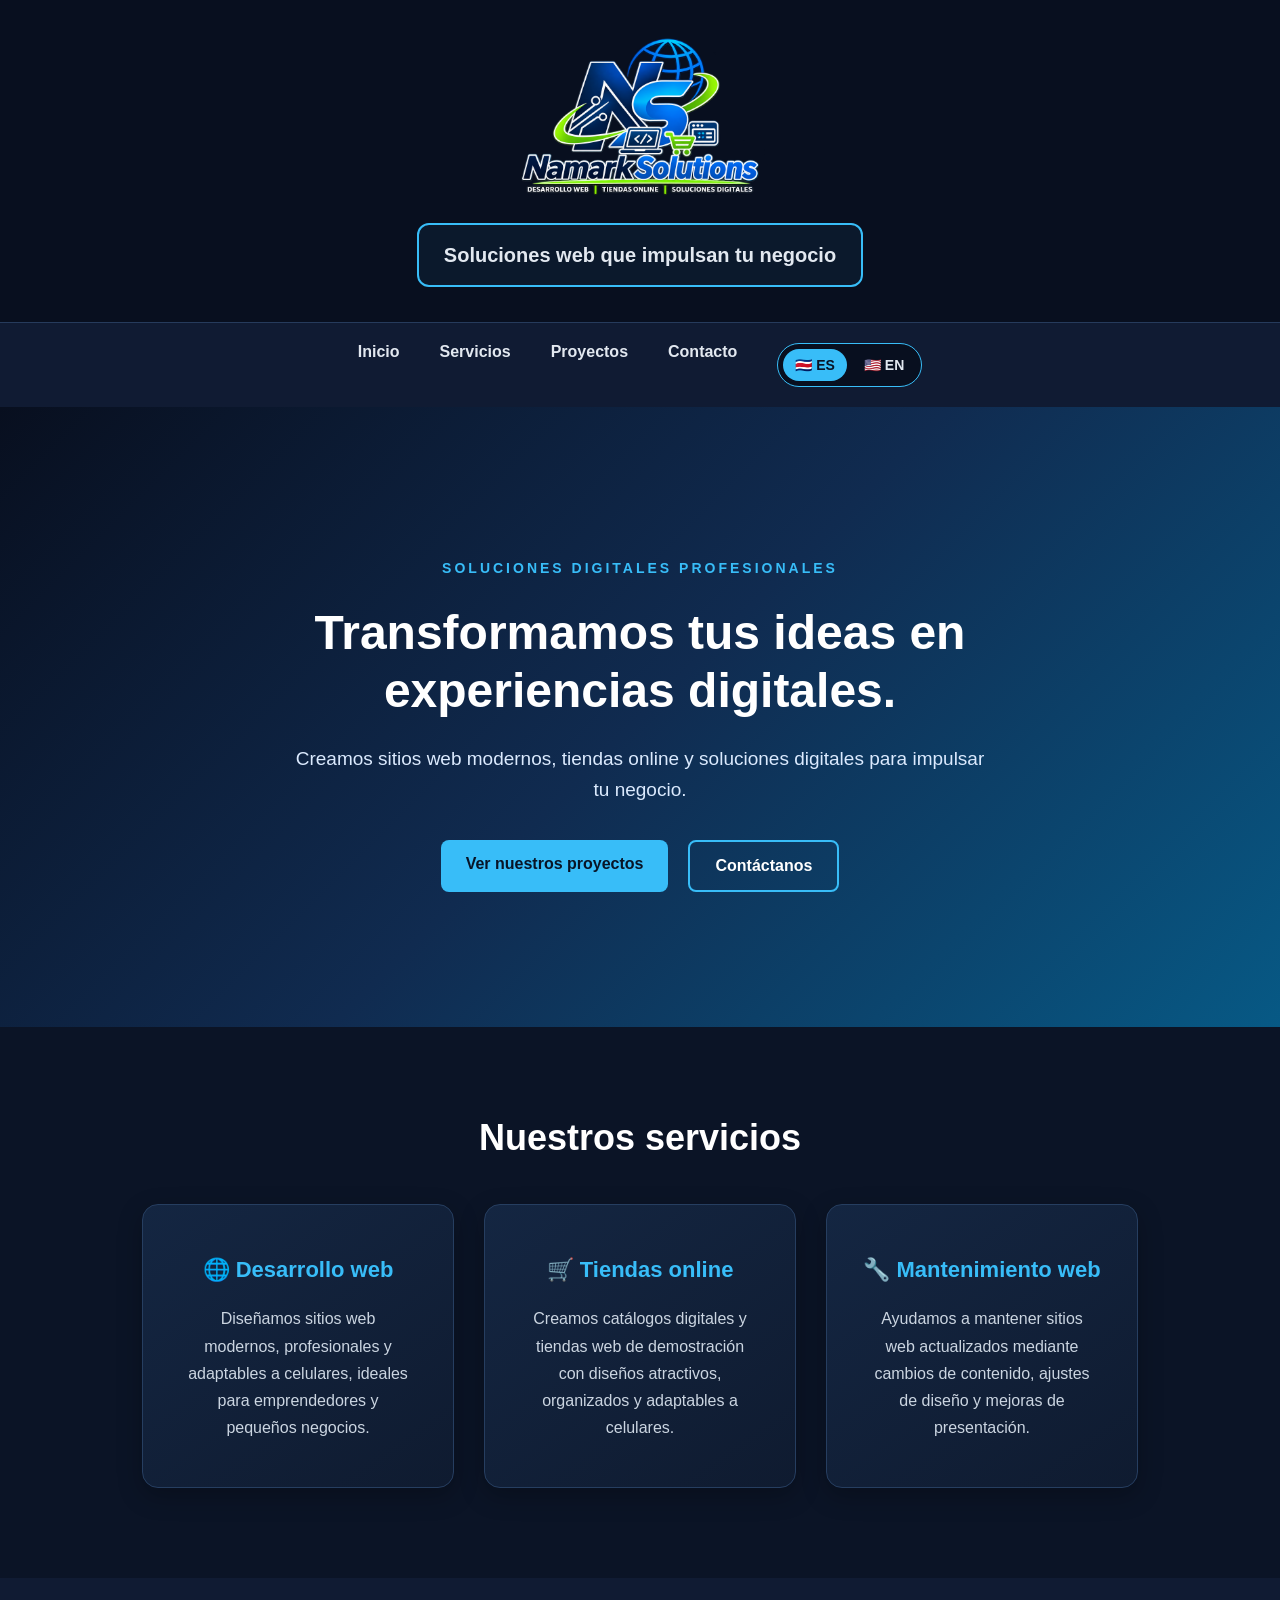
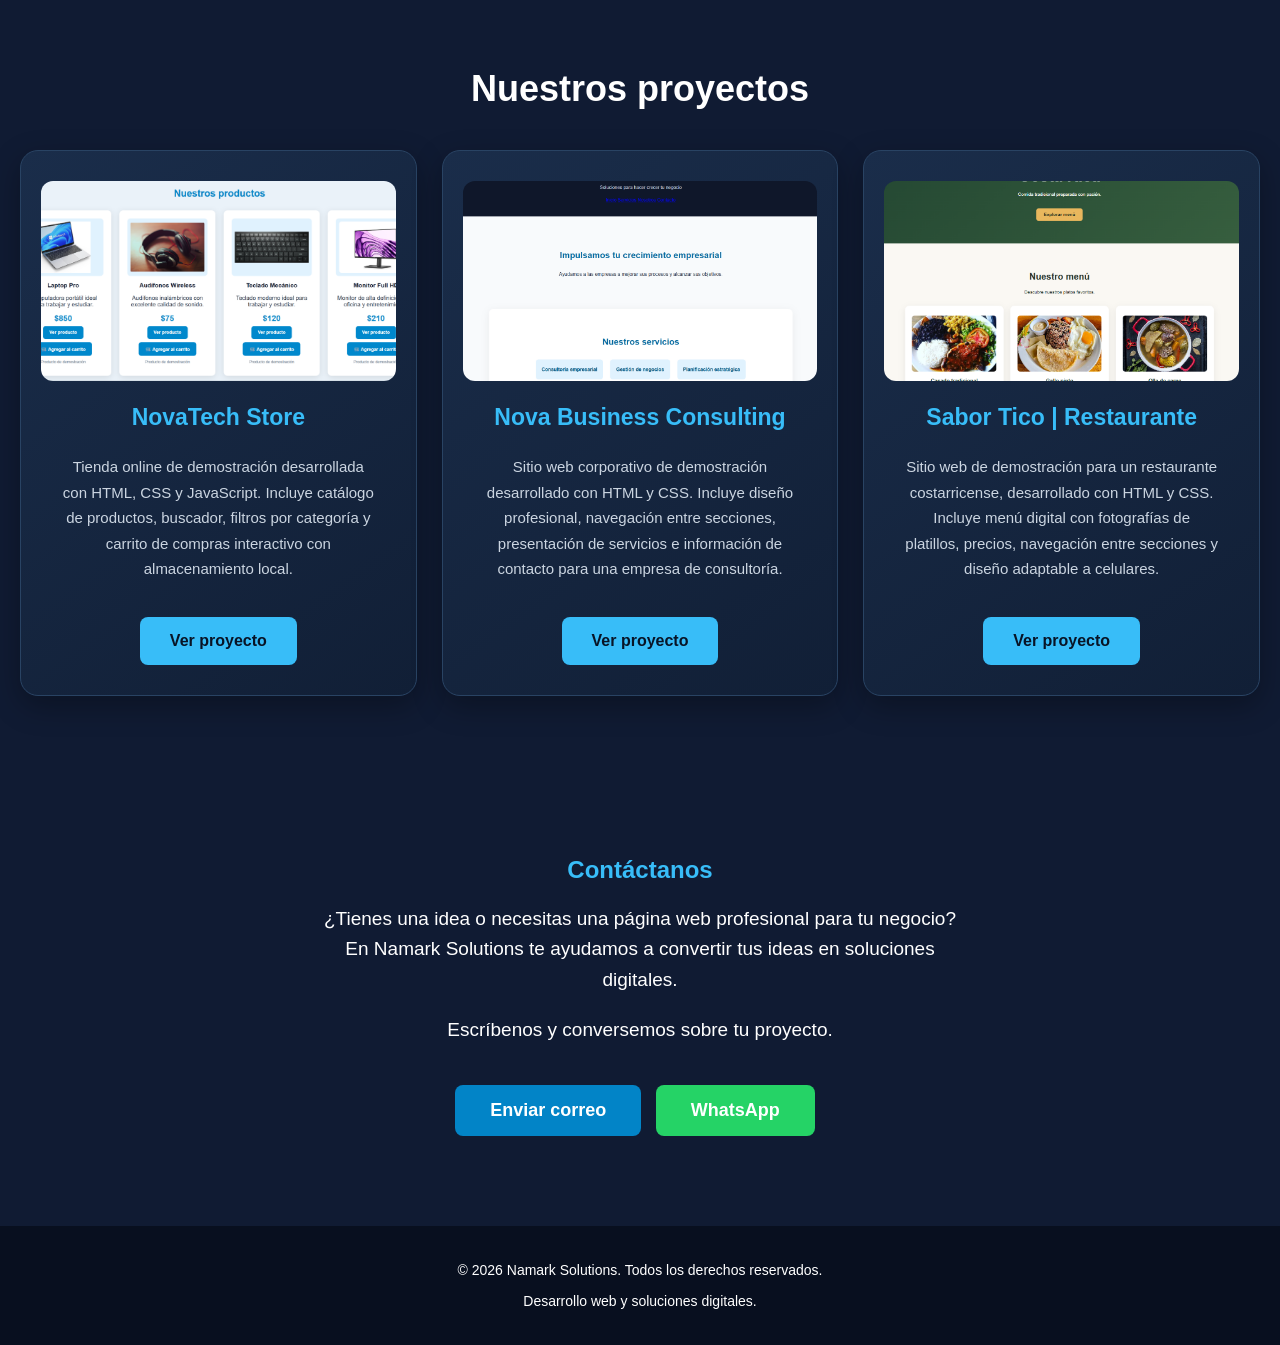
==== commit 52117198: "Agregar version bilingue de Namark Solutions" ====
--- a/index.html
+++ b/index.html
@@ -18,19 +18,23 @@
          alt="Logotipo de Namark Solutions"
          class="logo">
 
+
     <h1>Namark Solutions</h1>
     <p>Soluciones web que impulsan tu negocio</p>
 </header>
-
-
-    <!-- Menú de navegación -->
-    <nav>
-        <a href="#inicio">Inicio</a>
-        <a href="#servicios">Servicios</a>
-        <a href="#proyectos">Proyectos</a>
-        <a href="#contacto">Contacto</a>
-    </nav>
-
+<!-- Menú de navegación -->
+<nav>
+    <a href="#inicio">Inicio</a>
+    <a href="#servicios">Servicios</a>
+    <a href="#proyectos">Proyectos</a>
+    <a href="#contacto">Contacto</a>
+
+    <!-- Selector de idiomas -->
+    <div class="idioma-selector">
+        <a href="index.html" class="activo">🇨🇷 ES</a>
+        <a href="en/index.html">🇺🇸 EN</a>
+    </div>
+</nav>
     <main>
 
         <!-- Sección de inicio -->
--- a/style.css
+++ b/style.css
@@ -559,3 +559,34 @@
 }
 
 
+/* =================================
+   SELECTOR DE IDIOMAS
+================================= */
+
+nav .idioma-selector {
+    display: inline-flex;
+    align-items: center;
+    gap: 5px;
+    padding: 5px;
+    border: 1px solid #38bdf8;
+    border-radius: 30px;
+    background-color: #080f1f;
+}
+
+nav .idioma-selector a {
+    padding: 8px 12px;
+    border-radius: 20px;
+    font-size: 14px;
+    transition: all 0.3s ease;
+}
+
+nav .idioma-selector a:hover {
+    background-color: #38bdf8;
+    color: #081426;
+    transform: none;
+}
+
+nav .idioma-selector a.activo {
+    background-color: #38bdf8;
+    color: #081426;
+}
